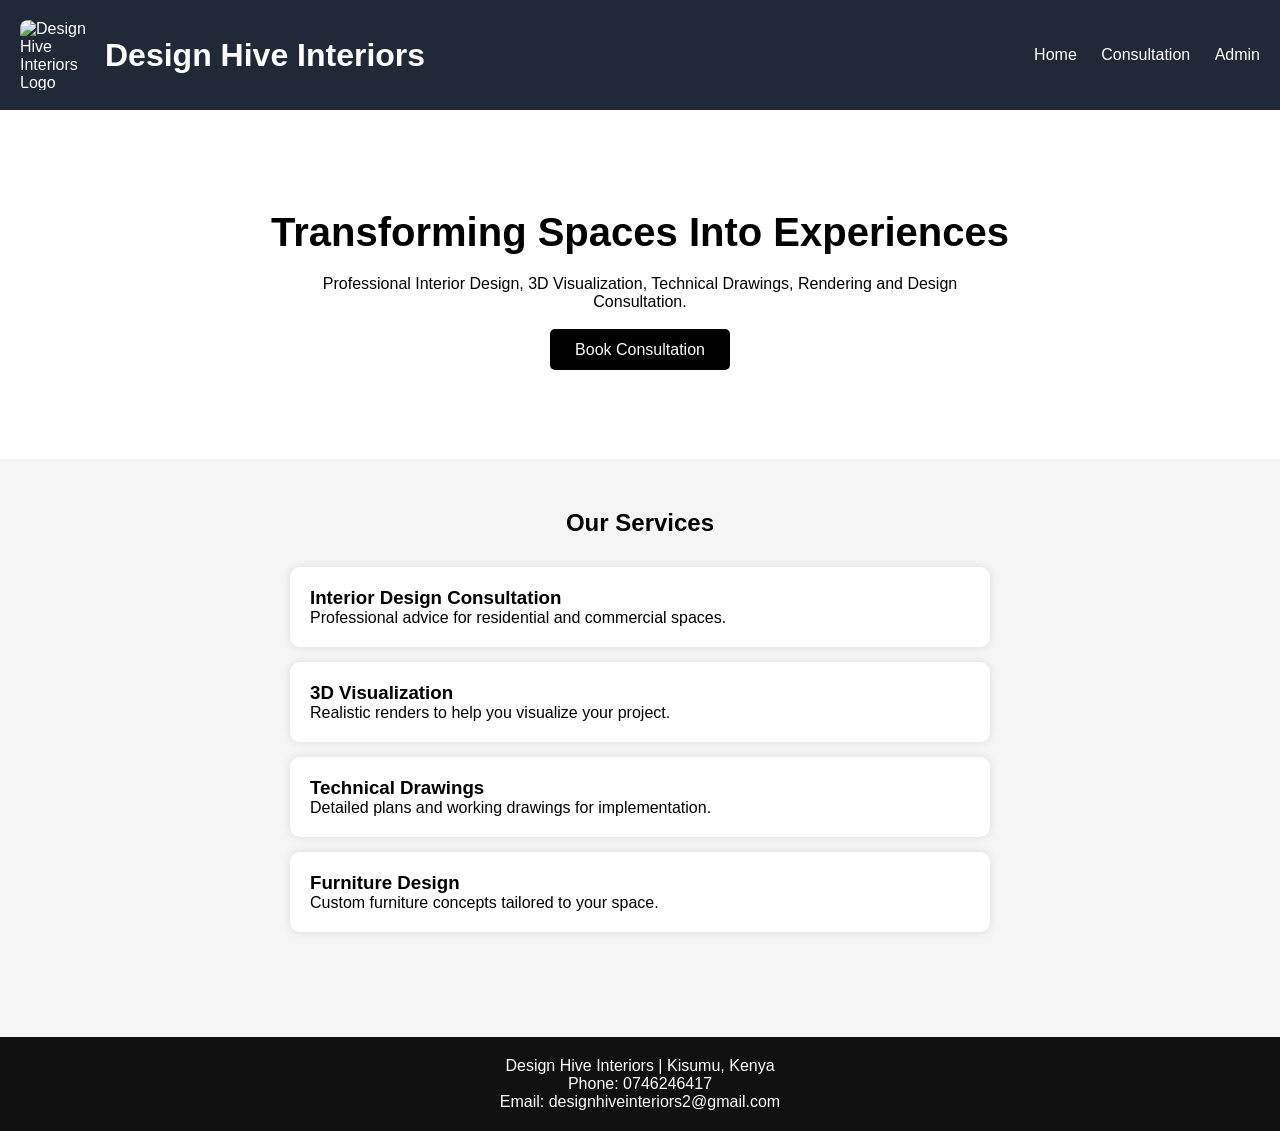
==== index.html @ 46ef3a15 "Add files via upload" ====
<!DOCTYPE html>
<html lang="en">
<head>
    <meta charset="UTF-8">
    <meta name="viewport" content="width=device-width, initial-scale=1.0">
    <title>Design Hive Interiors</title>
    <link rel="stylesheet" href="style.css">
</head>
<body>

    <header>
    <div class="logo-container">
        <img src="assets/logo.png" alt="Design Hive Interiors Logo" class="logo">
        <h1>Design Hive Interiors</h1>
    </div>
    
    </div>
        <nav>
            <a href="index.html">Home</a>
            <a href="consultation.html">Consultation</a>
            <a href="admin.html">Admin</a>
        </nav>
    </header>

    <section class="hero">
        <h2>Transforming Spaces Into Experiences</h2>
        <p>
            Professional Interior Design, 3D Visualization,
            Technical Drawings, Rendering and Design Consultation.
        </p>

        <a href="consultation.html" class="btn">
            Book Consultation
        </a>
    </section>

    <section class="services">
        <h2>Our Services</h2>

        <div class="card">
            <h3>Interior Design Consultation</h3>
            <p>Professional advice for residential and commercial spaces.</p>
        </div>

        <div class="card">
            <h3>3D Visualization</h3>
            <p>Realistic renders to help you visualize your project.</p>
        </div>

        <div class="card">
            <h3>Technical Drawings</h3>
            <p>Detailed plans and working drawings for implementation.</p>
        </div>

        <div class="card">
            <h3>Furniture Design</h3>
            <p>Custom furniture concepts tailored to your space.</p>
        </div>
    </section>

    <footer>
        <p>Design Hive Interiors | Kisumu, Kenya</p>
        <p>Phone: 0746246417</p>
        <p>Email: designhiveinteriors2@gmail.com</p>
    </footer>

</body>
</html>
---- style.css ----
.logo-container{
    display:flex;
    align-items:center;
    gap:15px;
}

.logo{
    width:80px;
    height:80px;
    object-fit:contain;
    border-radius:8px;
}.logo-container{
    display:flex;
    align-items:center;
    gap:15px;
}

.logo{
    width:70px;
    height:70px;
    object-fit:contain;
    border-radius:8px;
}*{
    margin:0;
    padding:0;
    box-sizing:border-box;
    font-family:Arial, sans-serif;
}

body{
    background:#f5f5f5;
}

    header{
    background:#1f2937;
    color:white;
    padding:20px;
    display:flex;
    justify-content:space-between;
    align-items:center;
}

nav a{
    color:white;
    text-decoration:none;
    margin-left:20px;
}

.hero{
    text-align:center;
    padding:100px 20px;
    background:white;
}

.hero h2{
    font-size:40px;
    margin-bottom:20px;
}

.hero p{
    max-width:700px;
    margin:auto;
    margin-bottom:30px;
}

.btn{
    background:black;
    color:white;
    padding:12px 25px;
    text-decoration:none;
    border-radius:5px;
}

.services{
    padding:50px 20px;
}

.services h2{
    text-align:center;
    margin-bottom:30px;
}

.card{
    background:white;
    padding:20px;
    margin:15px auto;
    max-width:700px;
    border-radius:10px;
    box-shadow:0 0 10px rgba(0,0,0,0.1);
}

footer{
    background:#111;
    color:white;
    text-align:center;
    padding:20px;
    margin-top:40px;
}input,
textarea{
    width:100%;
    padding:12px;
    margin-top:10px;
}

button{
    border:none;
    cursor:pointer;
}

#successMessage{
    text-align:center;
    margin-top:20px;
    font-weight:bold;
}
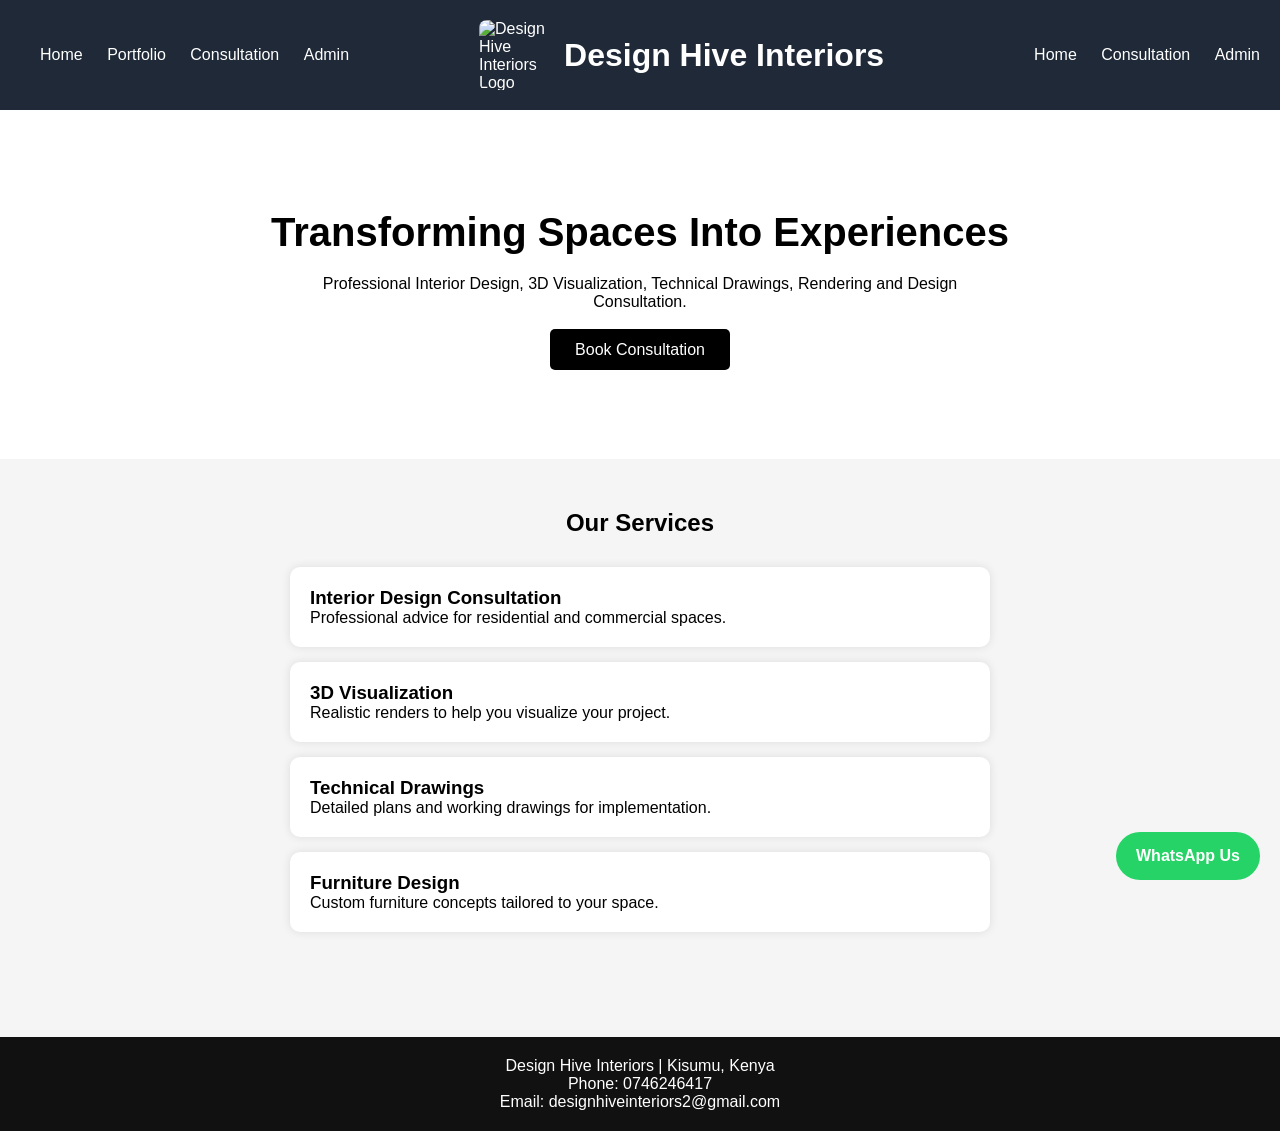
==== commit 9eaa87b4: "Add files via upload" ====
--- a/index.html
+++ b/index.html
@@ -6,9 +6,17 @@
     <title>Design Hive Interiors</title>
     <link rel="stylesheet" href="style.css">
 </head>
+<a href="https://wa.me/254746246417" class="whatsapp-btn">
+    WhatsApp Us
+</a>
 <body>
 
-    <header>
+    <header><nav>
+    <a href="index.html">Home</a>
+    <a href="portfolio.html">Portfolio</a>
+    <a href="consultation.html">Consultation</a>
+    <a href="admin.html">Admin</a>
+</nav>
     <div class="logo-container">
         <img src="assets/logo.png" alt="Design Hive Interiors Logo" class="logo">
         <h1>Design Hive Interiors</h1>
--- a/style.css
+++ b/style.css
@@ -111,4 +111,15 @@
     text-align:center;
     margin-top:20px;
     font-weight:bold;
+}
+.whatsapp-btn{
+    position:fixed;
+    bottom:20px;
+    right:20px;
+    background:#25D366;
+    color:white;
+    padding:15px 20px;
+    text-decoration:none;
+    border-radius:30px;
+    font-weight:bold;
 }
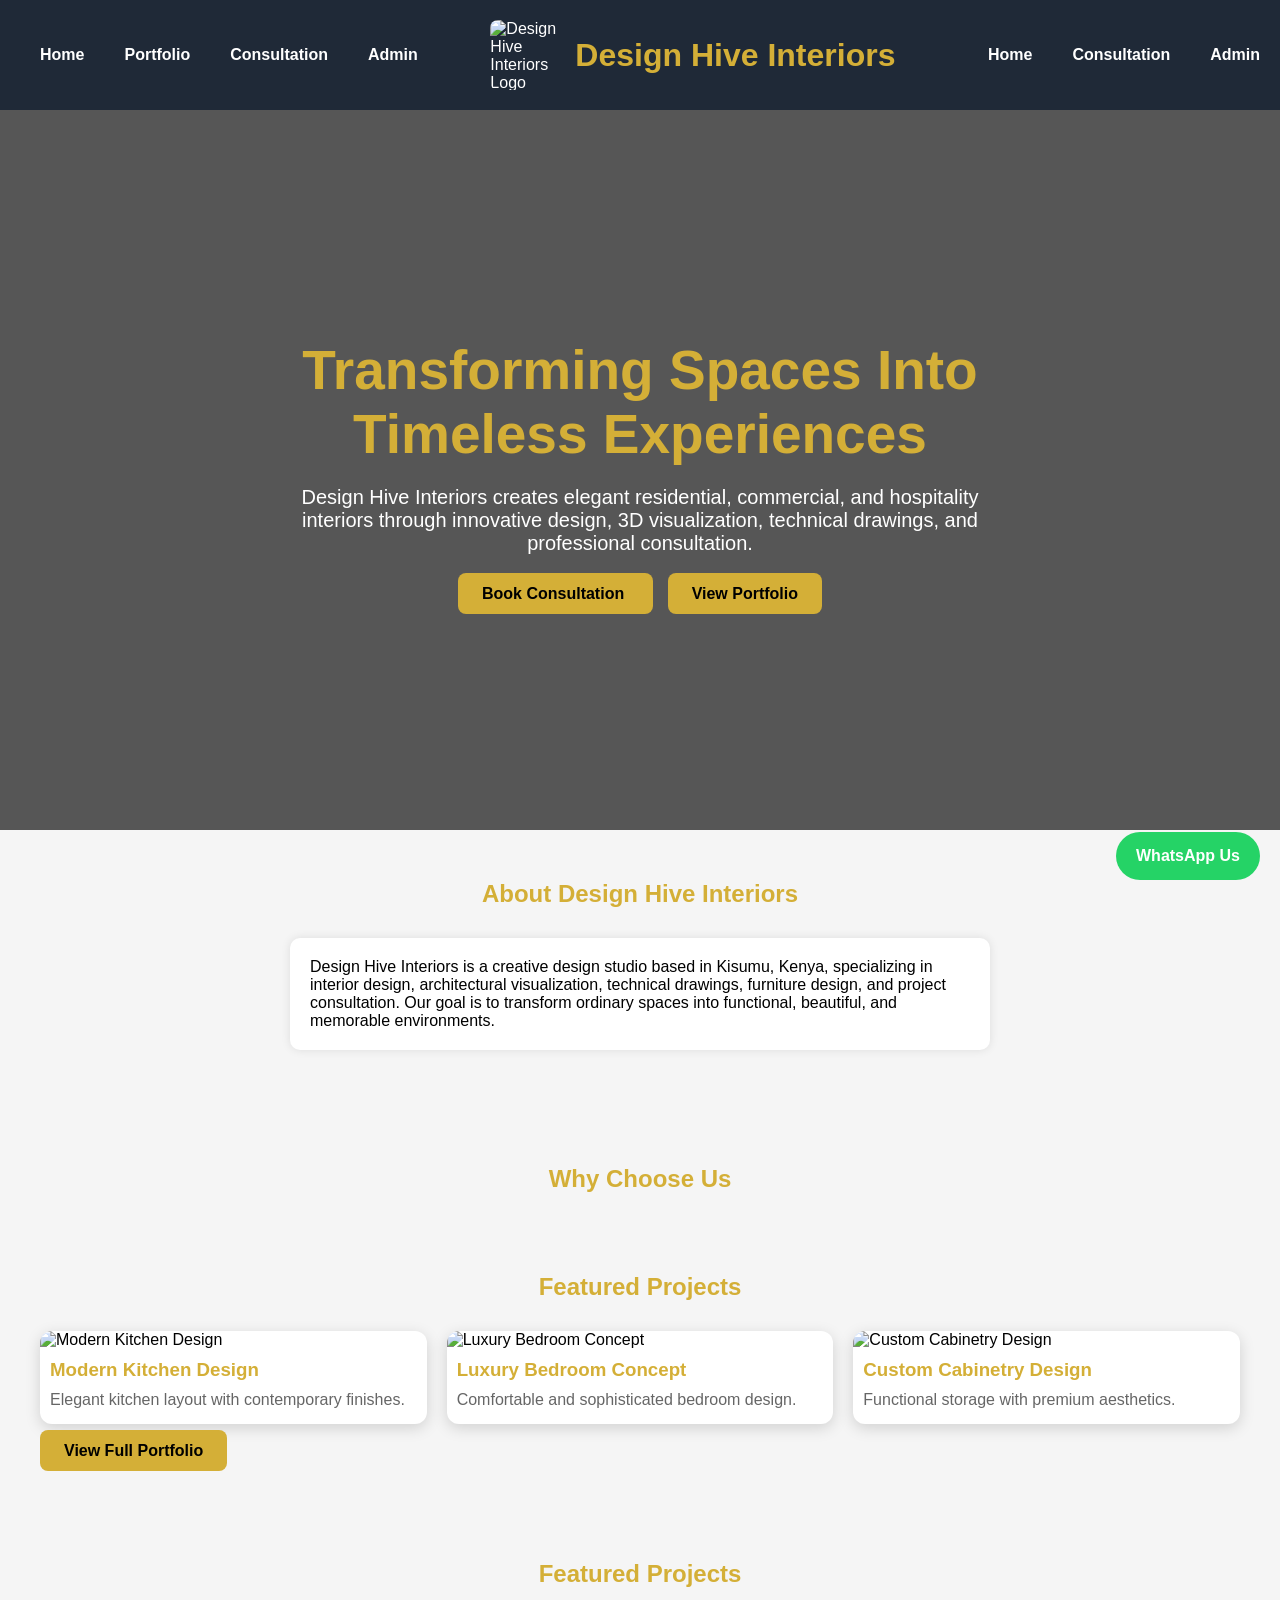
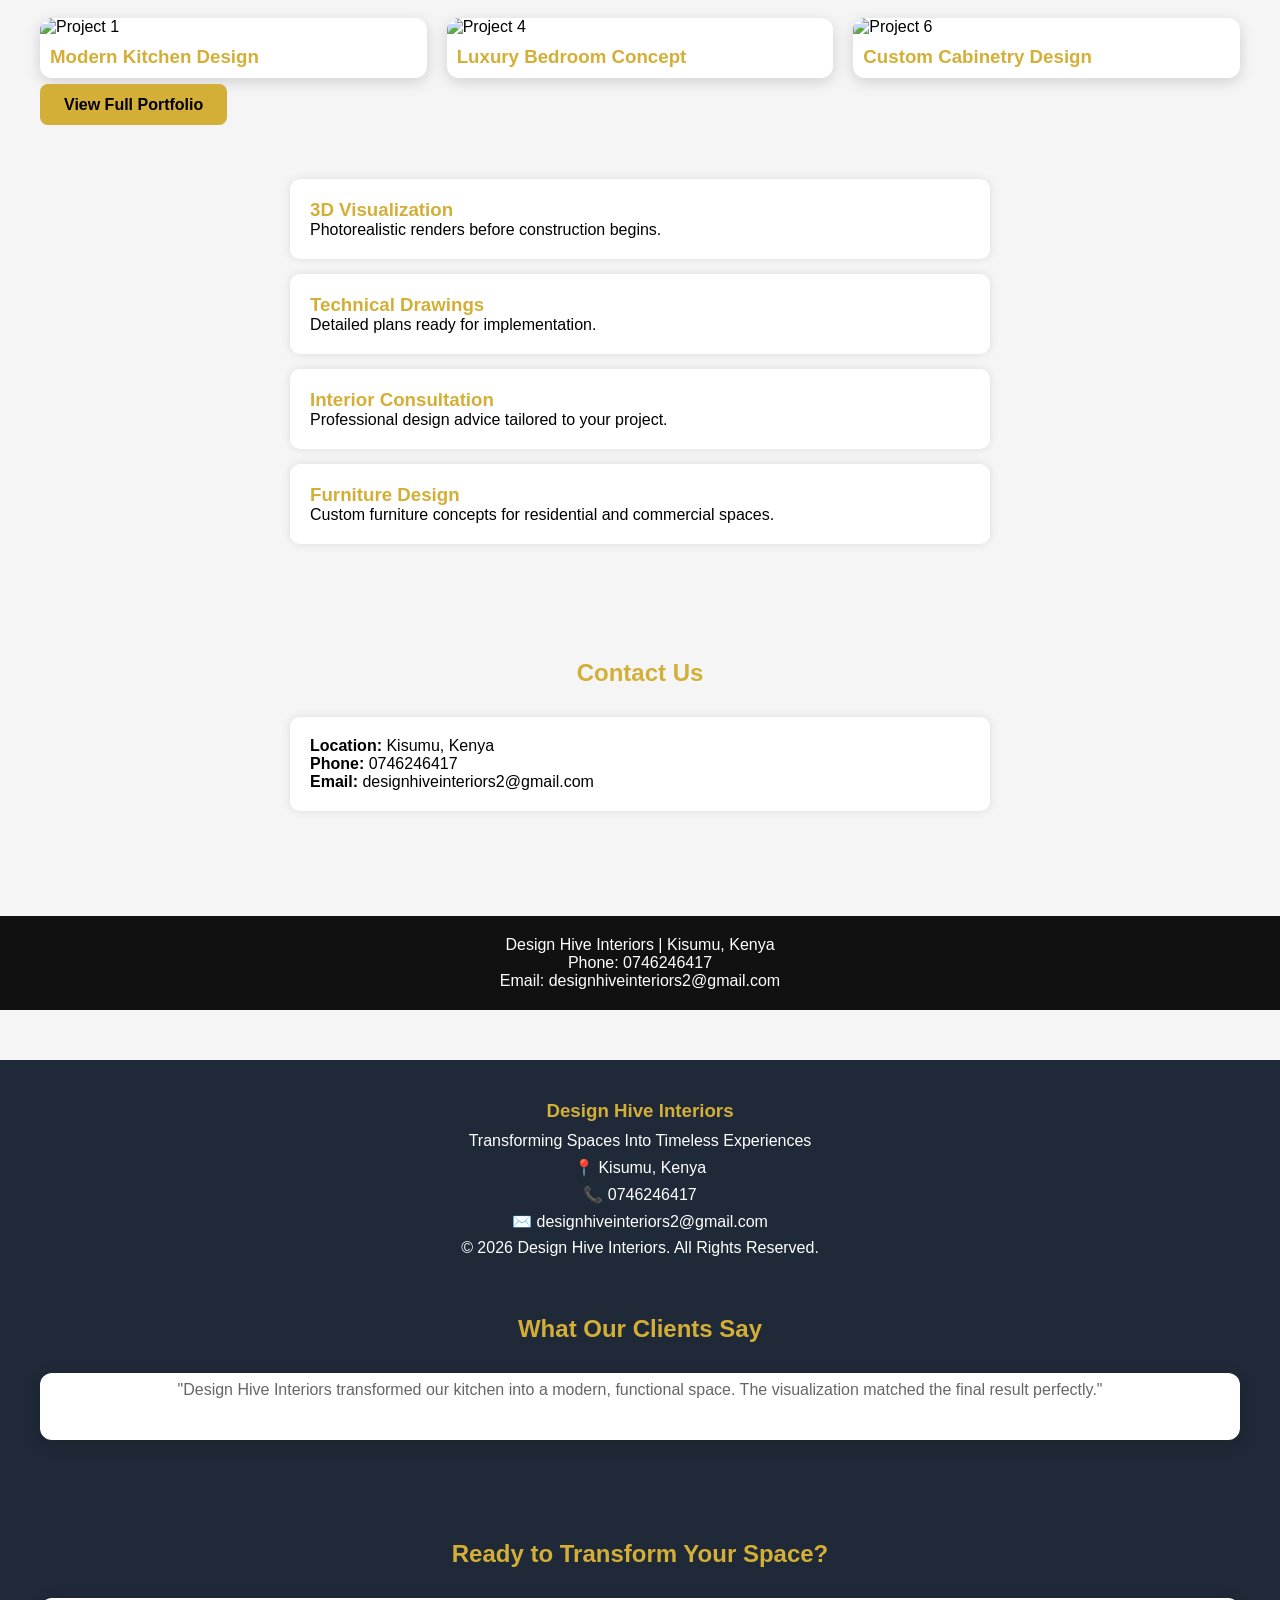
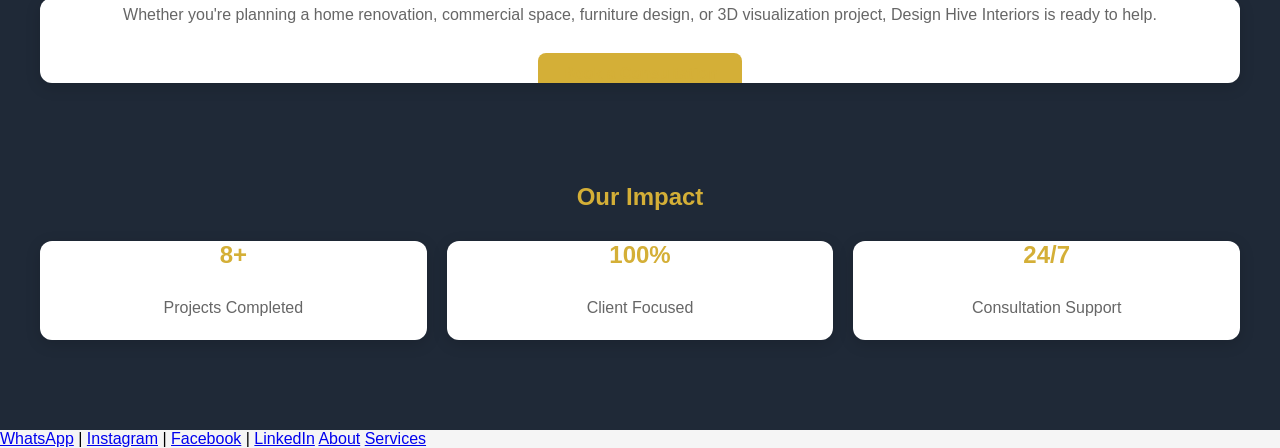
==== commit 6b71a7ae: "Add files via upload" ====
--- a/index.html
+++ b/index.html
@@ -31,39 +31,138 @@
     </header>
 
     <section class="hero">
-        <h2>Transforming Spaces Into Experiences</h2>
-        <p>
-            Professional Interior Design, 3D Visualization,
-            Technical Drawings, Rendering and Design Consultation.
+    <div class="hero-content">
+        <h2>Transforming Spaces Into Timeless Experiences</h2>
+
+        <p>
+            Design Hive Interiors creates elegant residential,
+            commercial, and hospitality interiors through innovative
+            design, 3D visualization, technical drawings, and
+            professional consultation.
         </p>
 
         <a href="consultation.html" class="btn">
             Book Consultation
         </a>
+
+        <a href="portfolio.html" class="btn secondary-btn">
+            View Portfolio
+        </a>
+    </div>
+</section>
+        
     </section>
-
+<section class="services">
+    <h2>About Design Hive Interiors</h2>
+
+    <div class="card">
+        <p>
+            Design Hive Interiors is a creative design studio based in
+            Kisumu, Kenya, specializing in interior design,
+            architectural visualization, technical drawings,
+            furniture design, and project consultation.
+
+            Our goal is to transform ordinary spaces into functional,
+            beautiful, and memorable environments.
+        </p>
+    </div>
+</section>
+   <section class="services">
+
+    <h2>Why Choose Us</h2>
     <section class="services">
-        <h2>Our Services</h2>
-
-        <div class="card">
-            <h3>Interior Design Consultation</h3>
-            <p>Professional advice for residential and commercial spaces.</p>
-        </div>
-
-        <div class="card">
-            <h3>3D Visualization</h3>
-            <p>Realistic renders to help you visualize your project.</p>
-        </div>
-
-        <div class="card">
-            <h3>Technical Drawings</h3>
-            <p>Detailed plans and working drawings for implementation.</p>
-        </div>
-
-        <div class="card">
-            <h3>Furniture Design</h3>
-            <p>Custom furniture concepts tailored to your space.</p>
-        </div>
+
+    <h2>Featured Projects</h2>
+
+    <div class="gallery">
+
+        <div class="project-card">
+            <img src="assets/project1.jpg" alt="Modern Kitchen Design">
+            <h3>Modern Kitchen Design</h3>
+            <p>Elegant kitchen layout with contemporary finishes.</p>
+        </div>
+
+        <div class="project-card">
+            <img src="assets/project4.jpg" alt="Luxury Bedroom Concept">
+            <h3>Luxury Bedroom Concept</h3>
+            <p>Comfortable and sophisticated bedroom design.</p>
+        </div>
+
+        <div class="project-card">
+            <img src="assets/project6.jpg" alt="Custom Cabinetry Design">
+            <h3>Custom Cabinetry Design</h3>
+            <p>Functional storage with premium aesthetics.</p>
+        </div>
+
+    </div>
+
+    <br>
+
+    <a href="portfolio.html" class="btn">
+        View Full Portfolio
+    </a>
+
+</section>
+<section class="services">
+    <h2>Featured Projects</h2>
+
+    <div class="gallery">
+
+        <div class="project-card">
+            <img src="assets/project1.jpg" alt="Project 1">
+            <h3>Modern Kitchen Design</h3>
+        </div>
+
+        <div class="project-card">
+            <img src="assets/project4.jpg" alt="Project 4">
+            <h3>Luxury Bedroom Concept</h3>
+        </div>
+
+        <div class="project-card">
+            <img src="assets/project6.jpg" alt="Project 6">
+            <h3>Custom Cabinetry Design</h3>
+        </div>
+
+    </div>
+
+    <br>
+
+    <a href="portfolio.html" class="btn">
+        View Full Portfolio
+    </a>
+</section>
+    <div class="card">
+        <h3>3D Visualization</h3>
+        <p>Photorealistic renders before construction begins.</p>
+    </div>
+
+    <div class="card">
+        <h3>Technical Drawings</h3>
+        <p>Detailed plans ready for implementation.</p>
+    </div>
+
+    <div class="card">
+        <h3>Interior Consultation</h3>
+        <p>Professional design advice tailored to your project.</p>
+    </div>
+
+    <div class="card">
+        <h3>Furniture Design</h3>
+        <p>Custom furniture concepts for residential and commercial spaces.</p>
+    </div>
+
+</section>
+<section class="services">
+
+    <h2>Contact Us</h2>
+
+    <div class="card">
+        <p><strong>Location:</strong> Kisumu, Kenya</p>
+        <p><strong>Phone:</strong> 0746246417</p>
+        <p><strong>Email:</strong> designhiveinteriors2@gmail.com</p>
+    </div>
+
+</section>
     </section>
 
     <footer>
@@ -71,6 +170,83 @@
         <p>Phone: 0746246417</p>
         <p>Email: designhiveinteriors2@gmail.com</p>
     </footer>
-
+<footer class="footer">
+
+    <h3>Design Hive Interiors</h3>
+
+    <p>Transforming Spaces Into Timeless Experiences</p>
+
+    <p>📍 Kisumu, Kenya</p>
+    <p>📞 0746246417</p>
+    <p>✉️ designhiveinteriors2@gmail.com</p>
+
+    <p>
+        © 2026 Design Hive Interiors. All Rights Reserved.
+    </p>
+<section class="services">
+
+    <h2>What Our Clients Say</h2>
+
+    <div class="project-card">
+        <p>
+            "Design Hive Interiors transformed our kitchen into a modern,
+            functional space. The visualization matched the final result perfectly."
+        </p>
+
+        <h4>- Client Testimonial</h4>
+    </div>
+
+</section>
+<section class="services">
+
+    <h2>Ready to Transform Your Space?</h2>
+
+    <div class="project-card">
+        <p>
+            Whether you're planning a home renovation, commercial space,
+            furniture design, or 3D visualization project,
+            Design Hive Interiors is ready to help.
+        </p>
+
+        <br>
+
+        <a href="consultation.html" class="btn">
+            Book a Consultation
+        </a>
+    </div>
+
+</section>
+<section class="services">
+
+    <h2>Our Impact</h2>
+
+    <div class="gallery">
+
+        <div class="project-card">
+            <h2>8+</h2>
+            <p>Projects Completed</p>
+        </div>
+
+        <div class="project-card">
+            <h2>100%</h2>
+            <p>Client Focused</p>
+        </div>
+
+        <div class="project-card">
+            <h2>24/7</h2>
+            <p>Consultation Support</p>
+        </div>
+
+    </div>
+
+</section>
+</footer><p>
+    <a href="https://wa.me/254746246417">WhatsApp</a> |
+    <a href="#">Instagram</a> |
+    <a href="#">Facebook</a> |
+    <a href="#">LinkedIn</a>
+    <a href="about.html">About</a>
+    <a href="services.html">Services</a>
+</p>
 </body>
 </html>
--- a/style.css
+++ b/style.css
@@ -122,4 +122,174 @@
     text-decoration:none;
     border-radius:30px;
     font-weight:bold;
+}.hero{
+    background: linear-gradient(rgba(0,0,0,.65),
+    rgba(0,0,0,.65)),
+    url('https://images.unsplash.com/photo-1505693416388-ac5ce068fe85');
+    background-size: cover;
+    background-position: center;
+    min-height: 80vh;
+
+    display:flex;
+    align-items:center;
+    justify-content:center;
+
+    text-align:center;
+    color:white;
+    padding:40px;
+}
+
+.hero-content{
+    max-width:800px;
+}
+
+.hero h2{
+    font-size:55px;
+    margin-bottom:20px;
+}
+
+.hero p{
+    font-size:20px;
+    margin-bottom:30px;
+}
+
+.secondary-btn{
+    background:#d4af37;
+    color:black;
+    margin-left:15px;
+}.portfolio{
+    padding:60px 20px;
+    text-align:center;
+}
+
+.portfolio-grid{
+    display:grid;
+    grid-template-columns:repeat(auto-fit,minmax(300px,1fr));
+    gap:20px;
+    margin-top:30px;
+}
+
+.portfolio-item{
+    background:white;
+    border-radius:10px;
+    overflow:hidden;
+    box-shadow:0 4px 15px rgba(0,0,0,0.1);
+}
+
+.portfolio-item img{
+    width:100%;
+    height:250px;
+    object-fit:cover;
+}
+
+.portfolio-item h3{
+    padding:15px;
+}.project-card{
+    background:white;
+    border-radius:12px;
+    overflow:hidden;
+    box-shadow:0 4px 15px rgba(0,0,0,0.15);
+    transition:0.3s;
+}
+
+.project-card:hover{
+    transform:translateY(-8px);
+}
+
+.project-card h3{
+    padding:10px;
+    margin:0;
+}
+
+.project-card p{
+    padding:0 10px 15px;
+    color:#666;
+}.gallery{
+    display:grid;
+    grid-template-columns:repeat(auto-fit,minmax(300px,1fr));
+    gap:20px;
+    margin-top:30px;
+}
+
+.project-card{
+    background:white;
+    border-radius:12px;
+    overflow:hidden;
+    box-shadow:0 4px 15px rgba(0,0,0,0.15);
+    transition:0.3s;
+}
+
+.project-card:hover{
+    transform:translateY(-8px);
+}
+
+.project-card img{
+    width:100%;
+    height:250px;
+    object-fit:cover;
+}
+
+.project-card h3{
+    padding:10px;
+    margin:0;
+}
+
+.project-card p{
+    padding:0 10px 15px;
+    color:#666;
+}.footer{
+    background:#1f2937;
+    color:white;
+    text-align:center;
+    padding:40px 20px;
+    margin-top:50px;
+}
+
+.footer h3{
+    margin-bottom:10px;
+}
+
+.footer p{
+    margin:8px 0;
+}.footer a{
+    color:#d4af37;
+    text-decoration:none;
+    margin:0 8px;
+}
+
+.footer a:hover{
+    text-decoration:underline;
+}nav{
+    display:flex;
+    gap:20px;
+}
+
+nav a{
+    color:white;
+    text-decoration:none;
+    font-weight:bold;
+    transition:0.3s;
+}
+
+nav a:hover{
+    color:#d4af37;
+}:root{
+    --gold:#d4af37;
+}
+
+h1,h2,h3{
+    color:var(--gold);
+}
+
+.btn{
+    background:var(--gold);
+    color:black;
+    padding:12px 24px;
+    border-radius:8px;
+    text-decoration:none;
+    font-weight:bold;
+}
+
+.btn:hover{
+    opacity:0.9;
 }
